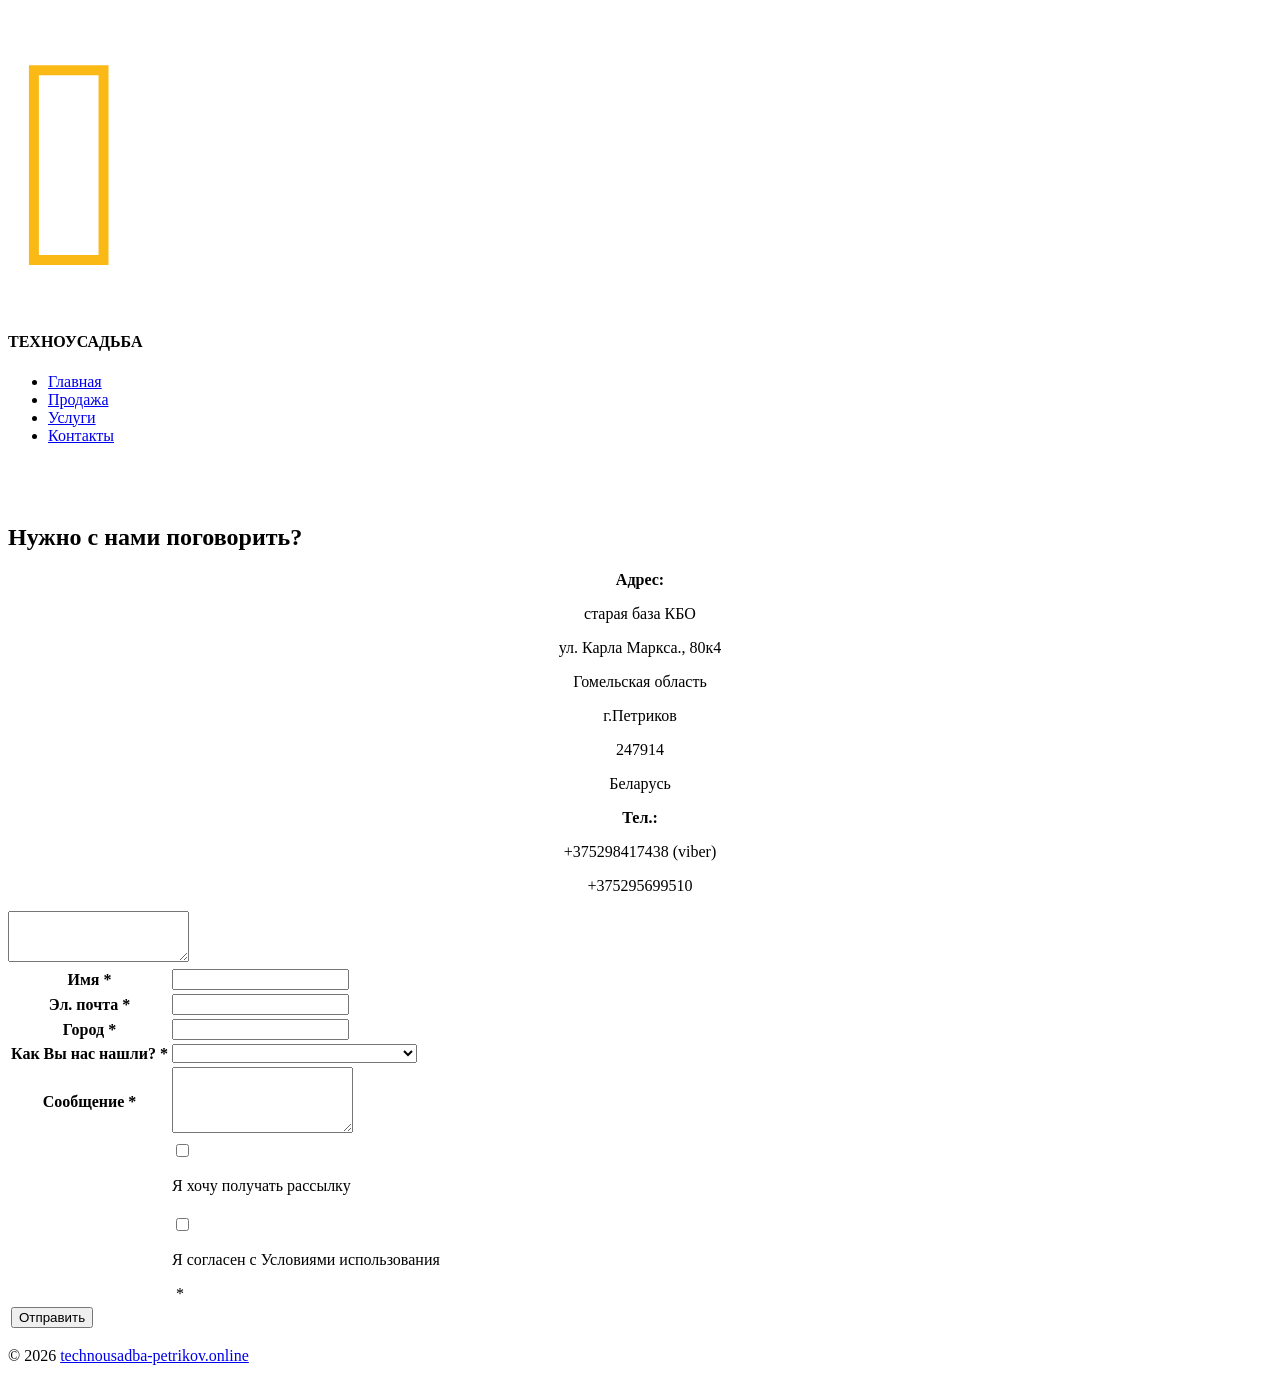
==== Контакты/index.html @ 29594dd9 "Add files via upload" ====
<!DOCTYPE html>

<html lang="ru">
<head>
<script type="text/javascript">
	window._spDefer = {
		queue: [],
		ready: false,
		add: function(fn) {
			if (this.ready) { fn(); }
			else { this.queue.push(fn); }
		},
		done: function() {
			this.ready = true;
			var fns = this.queue;
			this.queue = [];
			for (var i = 0; i < fns.length; i++) { fns[i](); }
		}
	};
	</script>
<meta content="text/html; charset=utf-8" http-equiv="content-type"/>
<title>Контакты</title>
<base href="http://localhost:8000/"/>
<link href="http://technousadba-petrikov.online/Контакты/" rel="canonical"/>
<meta content="width=device-width, initial-scale=1" name="viewport"/>
<meta content="Контакты" name="description"/>
<meta content="Контакты" name="keywords"/>
<!-- Facebook Open Graph -->
<meta content="Контакты" property="og:title"/>
<meta content="Контакты" property="og:description"/>
<meta content="" property="og:image"/>
<meta content="article" property="og:type"/>
<meta content="http://technousadba-petrikov.online/%D0%9A%D0%BE%D0%BD%D1%82%D0%B0%D0%BA%D1%82%D1%8B/" property="og:url"/>
<!-- Facebook Open Graph end -->
<meta content="Freesite.by" name="generator"/>
<link href="css/common-bundle.css?ts=20261008233754" rel="stylesheet" type="text/css"/>
<link href="https://fonts.googleapis.com/css?family=Roboto:100,100i,300,300i,400,400i,500,500i,700,700i,900,900i&amp;subset=cyrillic,cyrillic-ext,greek,greek-ext,latin,latin-ext,vietnamese" rel="stylesheet" type="text/css"/>
<link href="https://fonts.googleapis.com/css?family=Nunito:900&amp;subset=latin" rel="stylesheet" type="text/css"/>
<link href="css/a188dd9be52e01419ba3e6313e63be2b-bundle.css?ts=20261008233754" id="wb-page-stylesheet" rel="stylesheet" type="text/css"/>
<link href="gallery/favicons/favicon-120x120.png" rel="apple-touch-icon" sizes="120x120" type="image/png"/><link href="gallery/favicons/favicon-120x120.png" rel="icon" sizes="120x120" type="image/png"/><link href="gallery/favicons/favicon-152x152.png" rel="apple-touch-icon" sizes="152x152" type="image/png"/><link href="gallery/favicons/favicon-152x152.png" rel="icon" sizes="152x152" type="image/png"/><link href="gallery/favicons/favicon-180x180.png" rel="apple-touch-icon" sizes="180x180" type="image/png"/><link href="gallery/favicons/favicon-180x180.png" rel="icon" sizes="180x180" type="image/png"/><link href="gallery/favicons/favicon-192x192.png" rel="icon" sizes="192x192" type="image/png"/><link href="gallery/favicons/favicon-60x60.png" rel="apple-touch-icon" sizes="60x60" type="image/png"/><link href="gallery/favicons/favicon-60x60.png" rel="icon" sizes="60x60" type="image/png"/><link href="gallery/favicons/favicon-76x76.png" rel="apple-touch-icon" sizes="76x76" type="image/png"/><link href="gallery/favicons/favicon-76x76.png" rel="icon" sizes="76x76" type="image/png"/><link href="gallery/favicons/favicon.png" rel="icon" type="image/png"/> <script>window._spDefer.add(function() {
    (function (m, e, t, r, i, k, a) {
      m[i] = m[i] || function () { (m[i].a = m[i].a || []).push(arguments) };
      m[i].l = 1 * new Date(); k = e.createElement(t), a = e.getElementsByTagName(t)[0], k.async = 1, k.src = r, a.parentNode.insertBefore(k, a)
    })
      (window, document, "script", "https://mc.yandex.ru/metrika/tag.js", "ym");
    ym(113571539, "init", {
      clickmap: true,
      trackLinks: true,
      accurateTrackBounce: true,
      webvisor: true
    });
    });</script>
<script>window._spDefer.add(function() {
	window.useTrailingSlashes = true;
	window.disableRightClick = false;
	window.currLang = 'ru';
});</script>
<!--[if lt IE 9]>
	<script src="js/html5shiv.min.js"></script>
	<![endif]-->
<script type="text/javascript">
		window._spDefer.add(function() {
});    </script>
</head>
<body class="site site-lang-ru"><div data-replaced-tag="head">
<script data-custom-script="true" src="https://api-maps.yandex.ru/2.1/?apikey=%D0%B2%D0%B0%D1%88%20API-%D0%BA%D0%BB%D1%8E%D1%87&amp;lang=ru_RU" type="text/javascript">
</script>
</div><div class="root wb-layout-vertical" id="wb_root"><div class="wb_sbg"></div><div class="wb_element wb-layout-element" data-plugin="LayoutElement" id="wb_header_a188dd9be52e01419ba3e6313e63be2b"><div class="wb_content wb-layout-vertical"><div class="wb_element wb-anim-entry wb-anim wb-anim-fade-in-none wb-layout-element" data-plugin="LayoutElement" data-wb-anim-entry-delay="0" data-wb-anim-entry-time="0.6" id="a188dd9bcf5c39d3a5d5e26f73644473"><div class="wb_content wb-layout-horizontal"><div class="wb_element wb-layout-element" data-plugin="LayoutElement" id="a188dd9bcf5c3a4a687399c791afe383"><div class="wb_content wb-layout-horizontal"><div class="wb_element wb_element_picture" data-plugin="Picture" id="a188dd9bcf5c3bad4231524a4288db7b" title=""><div class="wb_picture_wrap" style="height: 100%"><div class="wb-picture-wrapper" style="overflow: visible; display: flex"><a href="/"><svg style="direction: ltr; color:#fab914" viewbox="0 0 1793.982 1793.982" width="100%" xmlns="http://www.w3.org/2000/svg"><text fill="currentColor" font-size="1792" style='font-family: "FontAwesome"' x="65.501415" y="1537.02"></text></svg></a></div></div></div><div class="wb_element wb_text_element" data-plugin="TextArea" id="a188dd9bcf5c3cbab52769f8fea7a313" style=" line-height: normal;"><h4 class="wb-stl-pagetitle">ТЕХНОУСАДЬБА</h4>
</div></div></div><div class="wb_element wb-layout-element" data-plugin="LayoutElement" id="a18b618088680024c1d96ceaaeee30d4"><div class="wb_content wb-layout-vertical"><div class="wb_element wb-menu wb-prevent-layout-click wb-menu-mobile" data-plugin="Menu" id="a188dd9bcf5c3d528a8a8d2f7c7f3d5e"><span class="btn btn-default btn-collapser"><span class="icon-bar"></span><span class="icon-bar"></span><span class="icon-bar"></span></span><ul class="hmenu" dir="ltr"><li><a href="/">Главная</a></li><li><a href="продажа/">Продажа</a></li><li><a href="Услуги/">Услуги</a></li><li class="wb_this_page_menu_item active"><a href="/Контакты/">Контакты</a></li></ul><div class="clearfix"></div></div></div></div></div></div></div></div><div class="wb_element wb-layout-element" data-plugin="LayoutElement" id="wb_main_a188dd9be52e01419ba3e6313e63be2b"><div class="wb_content wb-layout-vertical"><div class="wb_element wb-layout-element" data-plugin="LayoutElement" id="a1a11cf3a05100c4b592f5738c9cdda5"><div class="wb_content wb-layout-vertical"><div class="wb_element wb_text_element wb-anim-entry wb-anim wb-anim-fade-in-none" data-plugin="TextArea" data-wb-anim-entry-delay="0" data-wb-anim-entry-time="0.6" id="a188dd9bcf5c0a4deb7d190b1b156968" style=" line-height: normal;"><h1 class="wb-stl-heading1"><font color="#ffffff">Контакты</font></h1>
</div></div></div><div class="wb_element wb-anim-entry wb-anim wb-anim-fade-in-none wb-layout-element" data-plugin="LayoutElement" data-wb-anim-entry-delay="0" data-wb-anim-entry-time="0.6" id="a188dd9bcf5c0b5da4123a2eca0b6c70"><div class="wb_content wb-layout-vertical"><div class="wb_element wb_text_element" data-plugin="TextArea" id="a188dd9bcf5c0c8d7147e1315f3b0e21" style=" line-height: normal;"><h2 class="wb-stl-heading2">Нужно с нами поговорить?</h2>
</div><div class="wb_element wb-layout-element" data-plugin="LayoutElement" id="a188dd9bcf5c0df9dc4eaaf545c178e0"><div class="wb_content wb-layout-horizontal"><div class="wb_element wb_text_element" data-plugin="TextArea" id="a188dd9bcf5c0eb23898af91d58c607a" style=" line-height: normal;"><p class="wb-stl-normal" style="text-align: center;"><span style="color:rgba(0,0,0,1);"><strong>Адрес:</strong></span></p>
<p class="wb-stl-normal" style="text-align: center;"><span style="color:rgba(0,0,0,1);">старая база КБО</span></p>
<p class="wb-stl-normal" style="text-align: center;"><span style="color:rgba(0,0,0,1);">ул. Карла Маркса., 80к4</span></p>
<p class="wb-stl-normal" style="text-align: center;"><span style="color:rgba(0,0,0,1);">Гомельская область</span></p>
<p class="wb-stl-normal" style="text-align: center;"><span style="color:rgba(0,0,0,1);">г.Петриков</span></p>
<p class="wb-stl-normal" style="text-align: center;"><span style="color:rgba(0,0,0,1);">247914</span></p>
<p class="wb-stl-normal" style="text-align: center;"><span style="color:rgba(0,0,0,1);">Беларусь</span><br/></p>
<p class="wb-stl-normal" style="text-align: center;"><span style="color:rgba(0,0,0,1);"><strong>Тел.:</strong></span></p>
<p class="wb-stl-normal" style="text-align: center;">+375298417438 (viber)</p>
<p class="wb-stl-normal" style="text-align: center;">+375295699510</p>
</div><div class="wb_element" data-plugin="Form" id="a188dd9bcf5c0fb96377e2c8365ec555"><form action="#" class="wb_form wb_mob_form wb_form_ltr wb_form_vertical" enctype="multipart/form-data" id="a188dd9bcf5c0fb96377e2c8365ec555_form" method="post"><input name="wb_form_id" type="hidden" value="f4fd60cc"/><input name="wb_form_uuid" type="hidden" value="edbbff1f"/><input name="secure_token" type="hidden" value="a188dd9bcf5c0fb96377e2c8365ec555:c386a4f80d2d4900041da78f7c5a043d"/><textarea autocomplete="off" class="hpc" cols="20" name="message" rows="3"></textarea><table><tr><th>Имя<span class="text-danger"> *</span></th><td><input name="wb_input_0" type="hidden" value="Имя"/><div><input class="form-control form-field" maxlength="255" name="wb_input_0" placeholder="" required="required" type="text" value=""/></div></td></tr><tr><th>Эл. почта<span class="text-danger"> *</span></th><td><input name="wb_input_1" type="hidden" value="Эл. почта"/><div><input class="form-control form-field" maxlength="255" name="wb_input_1" placeholder="" required="required" type="text" value=""/></div></td></tr><tr><th>Город<span class="text-danger"> *</span></th><td><input name="wb_input_2" type="hidden" value="Город"/><div><input class="form-control form-field" maxlength="255" name="wb_input_2" placeholder="" required="required" type="text" value=""/></div></td></tr><tr><th>Как Вы нас нашли?<span class="text-danger"> *</span></th><td><input name="wb_input_3" type="hidden" value="Как Вы нас нашли?"/><div><select class="form-control form-field" name="wb_input_3" required="required"><option disabled="" selected=""></option><option value="Через Google">Через Google</option><option value="Перешли по ссылке с другого сайта">Перешли по ссылке с другого сайта</option><option value="Рассказали друзья">Рассказали друзья</option></select></div></td></tr><tr class="area-row"><th>Сообщение<span class="text-danger"> *</span></th><td><input name="wb_input_4" type="hidden" value="Сообщение"/><div><textarea class="form-control form-field form-area-field" name="wb_input_4" placeholder="" required="required" rows="4"></textarea></div></td></tr><tr><th></th><td><div><label class="checkbox-label"><input class="form-control form-field" name="wb_input_5" type="checkbox" value="1"/> <p>Я хочу получать рассылку</p></label></div></td></tr><tr><th></th><td><div><label class="checkbox-label"><input class="form-control form-field" name="wb_input_6" required="required" type="checkbox" value="1"/> <p>Я согласен с Условиями использования</p><span class="text-danger"> *</span></label></div></td></tr><tr class="form-footer"><td class="text-right" colspan="2"><button class="btn btn-default" type="submit"><span>Отправить</span></button></td></tr></table></form><script>window._spDefer.add(function() {
						});</script><script>window._spDefer.add(function() {
	$('#a188dd9bcf5c0fb96377e2c8365ec555 form').on('submit', function (e) {
		if (document.cookieIsAllowed && !document.cookieIsAllowed("_GRECAPTCHA")) {
			e.stopPropagation();
			$(this).find('button[type=submit]').append($('<input>').attr('type', 'hidden').attr('name', 'cookieDontAllow').val('1'));
			return true;
		}		;return true;
	});
});
</script></div></div></div></div></div><div class="wb_element wb-map wb-prevent-layout-click" data-plugin="yandex_maps" id="a1a11cf3bda700630c982eff709821b6"><div class="ymaps" id="a1a11cf3bda700630c982eff709821b6_ymaps" style="width: 100%; height: 100%;"></div>
<script>window._spDefer.add(function() {
	window.WB_YandexMaps = {
		scriptReady: false,
		ymaps: null,
		maps: [],
		listeners: [],
		addListener: function(inst, func) {
			if (this.scriptReady) {
				var map = func.call(inst, this.ymaps);
				this.maps.push(map);
			} else {
				this.listeners.push({inst: inst, func: func});
			}
		},
		ready: function(ymaps) {
			this.scriptReady = true;
			this.ymaps = ymaps;
			for (var i = 0; i < this.listeners.length; i++) {
				var map = this.listeners[i].func.call(this.listeners[i].inst, ymaps);
				this.maps.push(map);
			}
		}
	};
	window.WB_YandexMaps_script_fn = function(ymaps) { window.WB_YandexMaps.ready(ymaps); };
});</script>
<script src="https://api-maps.yandex.ru/2.1/?onload=WB_YandexMaps_script_fn&amp;lang=ru_RU" type="text/javascript"></script><script>window._spDefer.add(function() {
	window.WB_YandexMaps.addListener(window, function(ymaps) {
		var ll = [52.133032,28.483691], zoom = 12, type = 'yandex#map';
		var map = new ymaps.Map('a1a11cf3bda700630c982eff709821b6_ymaps', { center: ll, zoom: zoom });
		if (type) map.setType(type);
		var marker = new ymaps.Placemark(ll, {});
		map.geoObjects.add(marker);
		return map;
	});
});</script>
</div><div class="wb_element wb-layout-element" data-plugin="LayoutElement" id="a188dd9bcf5c10c30e0f6e899cc82f6f"><div class="wb_content wb-layout-vertical"></div></div></div></div><div class="wb_element wb-layout-element" data-plugin="LayoutElement" id="wb_footer_a188dd9be52e01419ba3e6313e63be2b"><div class="wb_content wb-layout-vertical"><div class="wb_element wb-anim-entry wb-anim wb-anim-fade-in-none wb-layout-element" data-plugin="LayoutElement" data-wb-anim-entry-delay="0" data-wb-anim-entry-time="0.6" id="a188dd9bcf5c56aba3236df2412e23ef"><div class="wb_content wb-layout-horizontal"><div class="wb_element wb-layout-element" data-plugin="LayoutElement" id="a188dd9bcf5c57aed74747d9801c1bad"><div class="wb_content wb-layout-horizontal"><div class="wb_element wb_text_element" data-plugin="TextArea" id="a188dd9bcf5c58a4964ee680596a10e2" style=" line-height: normal;"><p class="wb-stl-footer">© 2026 <a href="http://technousadba-petrikov.online">technousadba-petrikov.online</a></p></div></div></div></div></div><div class="wb_element" data-plugin="WB_Footer" id="wb_footer_c" style="text-align: center; width: 100%;"><div class="wb_footer"></div><script>window._spDefer.add(function() {
			$(function() {
				var footer = $(".wb_footer");
				var html = (footer.html() + "").replace(/^\s+|\s+$/g, "");
				if (!html) {
					footer.parent().remove();
					footer = $("#footer, #footer .wb_cont_inner");
					footer.css({height: ""});
				}
			});
			});</script></div></div></div></div><script src="js/jquery-3.5.1.min.js" type="text/javascript"></script>
<script defer="" src="js/common-bundle.js?ts=20261008233754" type="text/javascript"></script><script>
    document.addEventListener('DOMContentLoaded', function () {
        window._spDefer.done();
    });
</script>
</body>
</html>
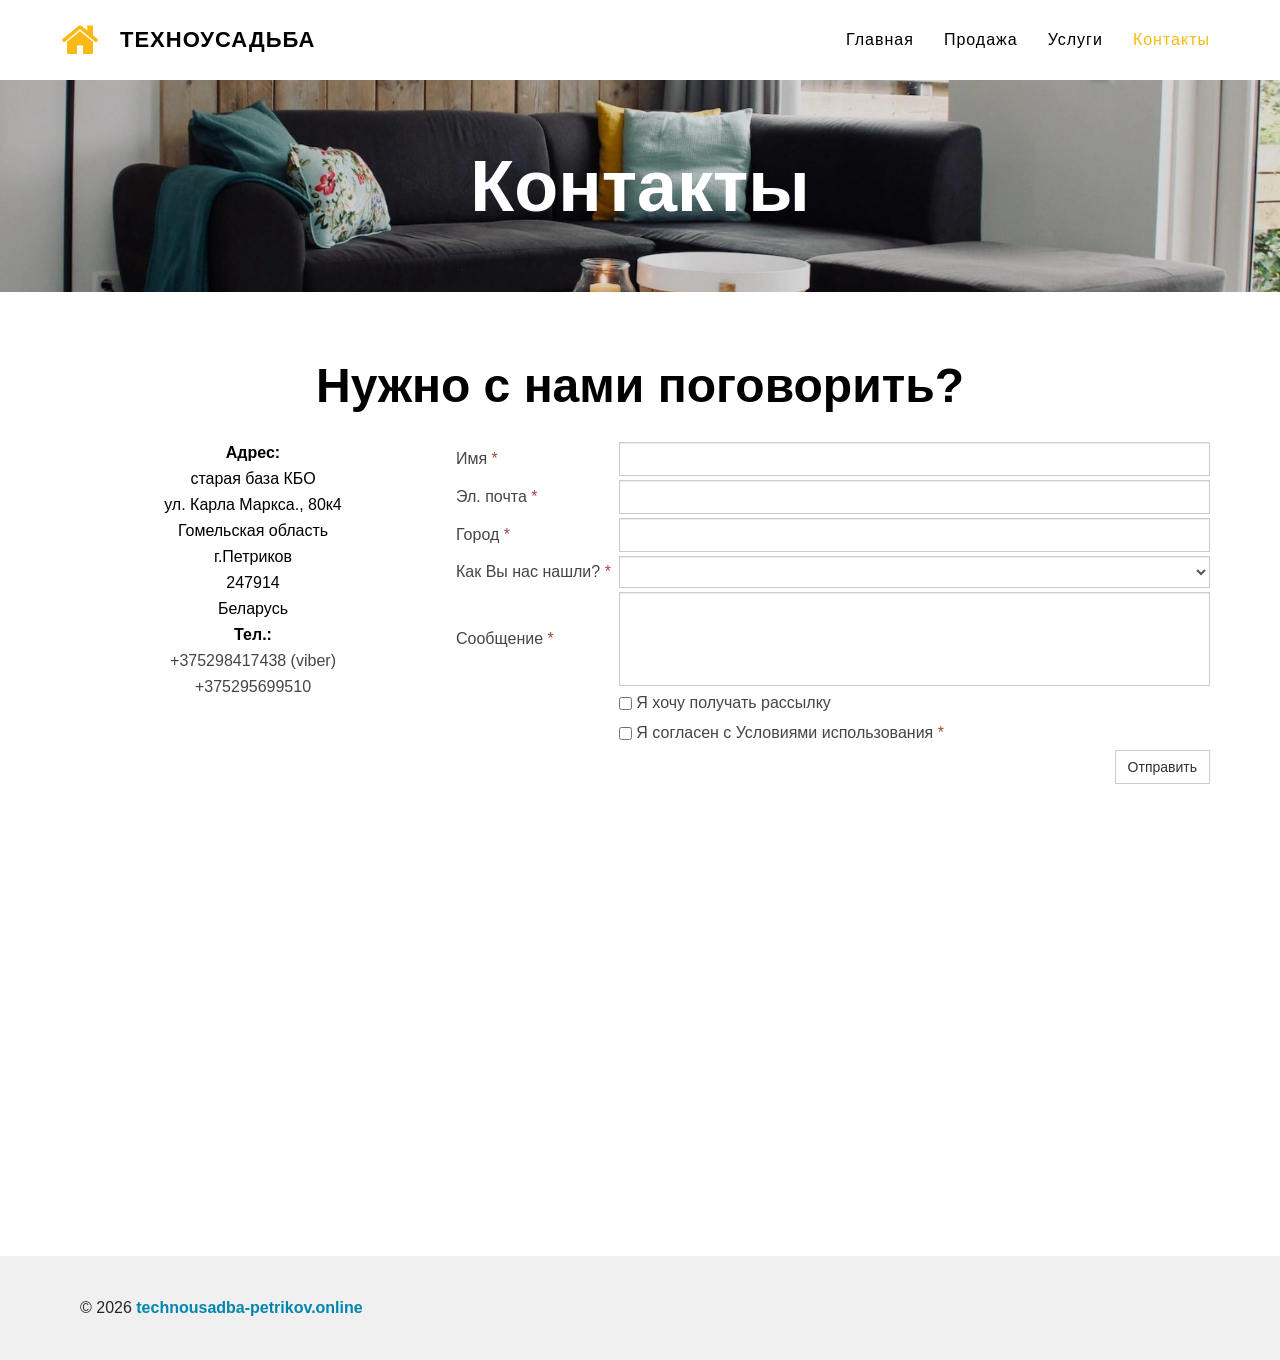
==== commit fefc673d: "Update index.html" ====
--- a/Контакты/index.html
+++ b/Контакты/index.html
@@ -20,7 +20,7 @@
 	</script>
 <meta content="text/html; charset=utf-8" http-equiv="content-type"/>
 <title>Контакты</title>
-<base href="http://localhost:8000/"/>
+<base href="https://mmfgubar-rgb.github.io/agro/"/>
 <link href="http://technousadba-petrikov.online/Контакты/" rel="canonical"/>
 <meta content="width=device-width, initial-scale=1" name="viewport"/>
 <meta content="Контакты" name="description"/>
